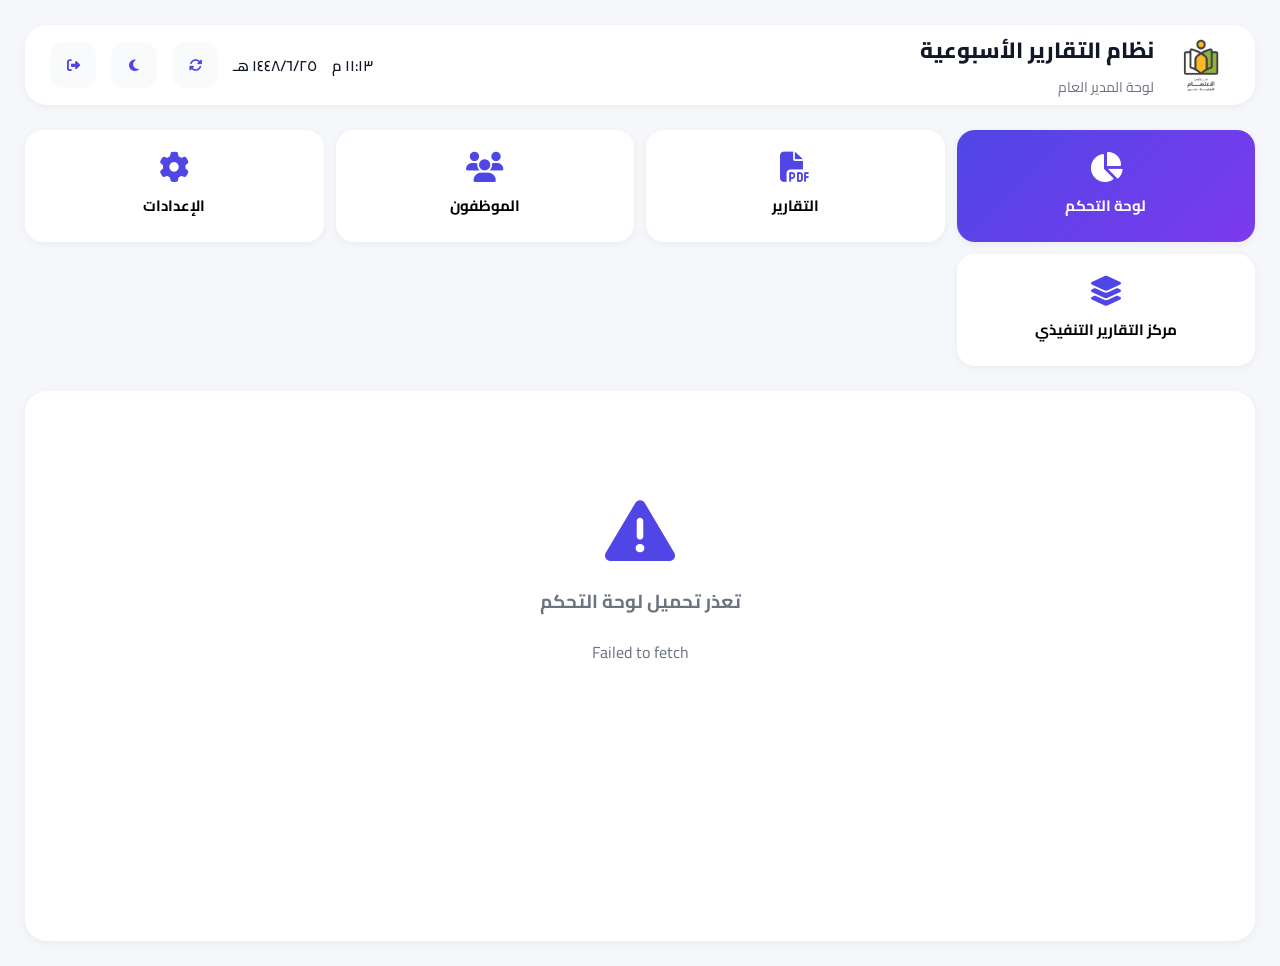
==== admin.html @ fc9c3977 "Fix logo filename case for GitHub Pages" ====
<!DOCTYPE html>
<html lang="ar" dir="rtl">
<head>
<meta charset="UTF-8">
<meta name="viewport" content="width=device-width,initial-scale=1,viewport-fit=cover">

<title>لوحة الإدارة</title>

<link rel="preconnect" href="https://script.google.com">
<link rel="preconnect" href="https://fonts.googleapis.com">
<link rel="preconnect" href="https://fonts.gstatic.com" crossorigin>

<link href="https://fonts.googleapis.com/css2?family=Cairo:wght@300;400;600;700;800&display=swap" rel="stylesheet">
<link rel="stylesheet" href="https://cdnjs.cloudflare.com/ajax/libs/font-awesome/6.7.2/css/all.min.css">

<link rel="stylesheet" href="css/variables.css">
<link rel="stylesheet" href="css/theme.css">
<link rel="stylesheet" href="css/animations.css">
<link rel="stylesheet" href="css/admin.css">
<link rel="stylesheet" href="css/admin-dark.css?v=1">
<link rel="stylesheet" href="css/logout-modal.css">
<link rel="stylesheet" href="css/app-notifications.css?v=2">

<style>
/* تنسيق نافذة إضافة وتعديل المعلم */
#employeeModal .modal-card {
    width: min(560px, calc(100% - 24px));
    max-height: 90vh;
    overflow-y: auto;
}

#employeeModal .form-grid {
    display: grid;
    grid-template-columns: repeat(2, minmax(0, 1fr));
    gap: 18px;
}

#employeeModal .form-group {
    min-width: 0;
}

#employeeModal .form-group label {
    display: block;
    margin-bottom: 8px;
}

#employeeModal .form-group input,
#employeeModal .form-group select {
    width: 100%;
    min-width: 0;
    box-sizing: border-box;
    font-family: inherit;
}

#employeeModal .modal-actions {
    display: flex;
    flex-wrap: wrap;
    gap: 12px;
    margin-top: 24px;
}

@media (max-width: 480px) {
    #employeeModal .form-grid {
        grid-template-columns: 1fr;
        gap: 14px;
    }
}
</style>
</head>

<body>

<div class="dashboard">

    <header class="header">
        <div class="header-right">
            <img src="assets/Logo.png" class="logo" alt="Logo">
            <div>
                <h2>نظام التقارير الأسبوعية</h2>
                <span>لوحة المدير العام</span>
            </div>
        </div>

        <div class="header-left">
            <div id="currentTime">00:00</div>
            <div id="currentDate">00/00/0000</div>

            <button id="homeBtn" type="button" aria-label="الرئيسية" title="الرئيسية">
                <i class="fa-solid fa-house"></i>
            </button>

            <button id="themeBtn" type="button" aria-label="تفعيل الوضع الداكن" title="الوضع الداكن">
                <i class="fa-solid fa-moon"></i>
            </button>

            <button id="logoutBtn" type="button" aria-label="تسجيل الخروج" title="تسجيل الخروج">
                <i class="fa-solid fa-right-from-bracket"></i>
            </button>
        </div>
    </header>

    <section class="menu">
        <button class="menu-card active" data-page="dashboard">
            <i class="fa-solid fa-chart-pie"></i>
            <span>لوحة التحكم</span>
        </button>

        <button class="menu-card" data-page="reports">
            <i class="fa-solid fa-file-pdf"></i>
            <span>التقارير</span>
        </button>

        <button class="menu-card" data-page="employees">
            <i class="fa-solid fa-users"></i>
            <span>الموظفون</span>
        </button>

        <button class="menu-card" data-page="settings">
            <i class="fa-solid fa-gear"></i>
            <span>الإعدادات</span>
        </button>

        <button class="menu-card" type="button" onclick="location.href='executive-reports.html'">
            <i class="fa-solid fa-layer-group"></i>
            <span>مركز التقارير التنفيذي</span>
        </button>
    </section>

    <main id="content"></main>

</div>

<!-- نافذة عرض التقرير -->
<div class="pdf-modal" id="pdfModal" aria-hidden="true">
    <div class="pdf-modal-card">
        <div class="pdf-modal-header">
            <div>
                <strong id="pdfModalTitle">عرض التقرير</strong>
                <span>التقرير الأسبوعي</span>
            </div>

            <button type="button" class="pdf-close" id="pdfClose" aria-label="إغلاق">
                <i class="fa-solid fa-xmark"></i>
            </button>
        </div>

        <iframe id="pdfFrame" title="عرض التقرير" src="about:blank"></iframe>
    </div>
</div>

<!-- نافذة إضافة وتعديل المعلم -->
<div class="modal" id="employeeModal" aria-hidden="true">
    <div class="modal-card">

        <h2 class="modal-title">إضافة معلم</h2>

        <div class="form-grid">

            <!-- اسم المعلم -->
            <div class="form-group">
                <label for="empName">اسم المعلم</label>
                <input
                    id="empName"
                    name="name"
                    type="text"
                    autocomplete="name"
                    placeholder="أدخل اسم المعلم"
                    required
                >
            </div>

            <!-- المرحلة -->
            <div class="form-group">
                <label for="empStage">المرحلة</label>
                <select id="empStage" name="stage" required>
                    <option value="">اختر المرحلة</option>
                    <option value="رياض الأطفال">رياض الأطفال</option>
                    <option value="الابتدائية">الابتدائية</option>
                    <option value="المتوسطة">المتوسطة</option>
                    <option value="الثانوية">الثانوية</option>
                    <option value="الإدارة">الإدارة</option>
                </select>
            </div>

            <!-- القسم -->
            <div class="form-group">
                <label for="empDepartment">القسم</label>
                <select id="empDepartment" name="department" required>
                    <option value="">اختر القسم</option>
                    <option value="اللغة العربية">اللغة العربية</option>
                    <option value="اللغة الإنجليزية">اللغة الإنجليزية</option>
                    <option value="الرياضيات">الرياضيات</option>
                    <option value="العلوم">العلوم</option>
                    <option value="الدراسات الإسلامية">الدراسات الإسلامية</option>
                    <option value="الدراسات الاجتماعية">الدراسات الاجتماعية</option>
                    <option value="الحاسب الآلي">الحاسب الآلي</option>
                    <option value="التربية البدنية">التربية البدنية</option>
                    <option value="التربية الفنية">التربية الفنية</option>
                    <option value="التربية الأسرية">التربية الأسرية</option>
                    <option value="الصفوف الأولية">الصفوف الأولية</option>
                    <option value="الإرشاد الطلابي">الإرشاد الطلابي</option>
                    <option value="شؤون الطلاب">شؤون الطلاب</option>
                    <option value="الإدارة المدرسية">الإدارة المدرسية</option>
                </select>
            </div>

            <!-- اسم المستخدم -->
            <div class="form-group">
                <label for="empUsername">اسم المستخدم</label>
                <input
                    id="empUsername"
                    name="username"
                    type="text"
                    autocomplete="username"
                    placeholder="أدخل اسم المستخدم"
                    required
                >
            </div>

            <!-- الرقم السري -->
            <div class="form-group">
                <label for="empPassword">الرقم السري</label>
                <input
                    id="empPassword"
                    name="password"
                    type="password"
                    autocomplete="new-password"
                    placeholder="أدخل الرقم السري"
                    required
                >
            </div>

        </div>

        <div class="modal-actions">
            <button class="save-btn" id="saveEmployee" type="button">
                حفظ المعلم
            </button>

            <button class="cancel-btn" id="closeModal" type="button">
                إلغاء
            </button>
        </div>

    </div>
</div>

<!-- ملفات النظام الأصلية -->
<script src="js/config.js"></script>

<script src="js/api.js?v=3"></script>
<script src="js/admin.js?v=6"></script>
<script src="js/app-notifications.js?v=2"></script>
<script src="js/admin-settings.js?v=2"></script>
<script src="js/logout-modal.js?v=2"></script>
<script src="js/theme.js?v=1"></script>

<script>
document.getElementById('homeBtn')?.addEventListener('click', function () {
    document.querySelectorAll('.menu-card').forEach(function (x) {
        x.classList.remove('active');
    });

    const card = document.querySelector('.menu-card[data-page="dashboard"]');
    card?.classList.add('active');

    if (typeof loadPage === 'function') {
        loadPage('dashboard');
    }
});
</script>

</body>
</html>
---- css/variables.css ----
/* ==========================================
   Weekly Reports System
   CSS Variables
========================================== */

:root {

    /* ==========================
       Primary Colors
    ========================== */

    --primary: #4F46E5;
    --primary-light: #6366F1;
    --primary-dark: #3730A3;

    --secondary: #7C3AED;

    --success: #16A34A;

    --warning: #F59E0B;

    --danger: #DC2626;

    --info: #0EA5E9;

    /* ==========================
       Light Theme
    ========================== */

    --background: #F5F7FB;

    --surface: #FFFFFF;

    --surface-2: #F8FAFC;

    --border: #E5E7EB;

    /* ==========================
       Text Colors
    ========================== */

    --text: #111827;

    --text-light: #6B7280;

    --text-white: #FFFFFF;

    /* ==========================
       Radius
    ========================== */

    --radius-xs: 8px;

    --radius-sm: 12px;

    --radius-md: 18px;

    --radius-lg: 24px;

    --radius-xl: 32px;

    /* ==========================
       Shadows
    ========================== */

    --shadow-sm:
        0 2px 8px rgba(0,0,0,.05);

    --shadow-md:
        0 8px 25px rgba(0,0,0,.08);

    --shadow-lg:
        0 15px 45px rgba(0,0,0,.12);

    /* ==========================
       Glass Effect
    ========================== */

    --glass:
        rgba(255,255,255,.65);

    --glass-border:
        rgba(255,255,255,.45);

    --blur: blur(18px);

    /* ==========================
       Animation
    ========================== */

    --transition:
        .30s ease;

    --transition-fast:
        .18s ease;

    /* ==========================
       Sizes
    ========================== */

    --container: 1400px;

    --login-width: 460px;

    --header-height: 72px;

}
---- css/theme.css ----
/* ==========================================
   Weekly Reports System
   Theme
========================================== */

/* ==========================
   Reset
========================== */

* {

    margin: 0;

    padding: 0;

    box-sizing: border-box;

}

/* ==========================
   HTML
========================== */

html {

    scroll-behavior: smooth;

}

/* ==========================
   Body
========================== */

body {

    font-family: "Cairo", sans-serif;

    background: var(--background);

    color: var(--text);

    direction: rtl;

    overflow-x: hidden;

    min-height: 100vh;

    transition: var(--transition);

    -webkit-font-smoothing: antialiased;

    text-rendering: optimizeLegibility;

}

/* ==========================
   Links
========================== */

a {

    text-decoration: none;

    color: inherit;

}

/* ==========================
   Buttons
========================== */

button {

    font-family: inherit;

    border: none;

    outline: none;

    cursor: pointer;

}

/* ==========================
   Inputs
========================== */

input,

textarea,

select,

button {

    font-family: inherit;

}

/* ==========================
   Images
========================== */

img {

    display: block;

    max-width: 100%;

}

/* ==========================
   Lists
========================== */

ul,

ol {

    list-style: none;

}

/* ==========================
   App
========================== */

#app {

    width: 100%;

    min-height: 100vh;

}

/* ==========================
   Container
========================== */

.container {

    width: min(100% - 40px, var(--container));

    margin-inline: auto;

}

/* ==========================
   Scrollbar
========================== */

::-webkit-scrollbar {

    width: 10px;

}

::-webkit-scrollbar-track {

    background: var(--surface-2);

}

::-webkit-scrollbar-thumb {

    background: var(--primary);

    border-radius: 100px;

}

::-webkit-scrollbar-thumb:hover {

    background: var(--primary-dark);

}

/* ==========================
   Selection
========================== */

::selection {

    background: var(--primary);

    color: white;

}

/* ==========================
   Focus
========================== */

:focus-visible {

    outline: 3px solid rgba(79,70,229,.25);

    outline-offset: 2px;

}

/* ==========================
   Dark Theme
========================== */

body.dark {

    --background: #0F172A;

    --surface: #1E293B;

    --surface-2: #273449;

    --border: #334155;

    --text: #F8FAFC;

    --text-light: #CBD5E1;

    --glass: rgba(30,41,59,.65);

    --glass-border: rgba(255,255,255,.08);

}
---- css/animations.css ----
/* ==========================================
   Weekly Reports System
   Animations
========================================== */

/* ==========================
   Keyframes
========================== */

@keyframes fadeIn {

    from {

        opacity: 0;

    }

    to {

        opacity: 1;

    }

}

@keyframes fadeUp {

    from {

        opacity: 0;

        transform: translateY(35px);

    }

    to {

        opacity: 1;

        transform: translateY(0);

    }

}

@keyframes fadeDown {

    from {

        opacity: 0;

        transform: translateY(-35px);

    }

    to {

        opacity: 1;

        transform: translateY(0);

    }

}

@keyframes zoomIn {

    from {

        opacity: 0;

        transform: scale(.90);

    }

    to {

        opacity: 1;

        transform: scale(1);

    }

}

@keyframes float {

    0% {

        transform: translateY(0px);

    }

    50% {

        transform: translateY(-10px);

    }

    100% {

        transform: translateY(0px);

    }

}

@keyframes rotate {

    from {

        transform: rotate(0deg);

    }

    to {

        transform: rotate(360deg);

    }

}

@keyframes pulse {

    0% {

        transform: scale(1);

    }

    50% {

        transform: scale(1.05);

    }

    100% {

        transform: scale(1);

    }

}

/* ==========================
   Animation Classes
========================== */

.fade-in {

    animation: fadeIn .7s ease forwards;

}

.fade-up {

    animation: fadeUp .7s ease forwards;

}

.fade-down {

    animation: fadeDown .7s ease forwards;

}

.zoom-in {

    animation: zoomIn .5s ease forwards;

}

.float {

    animation: float 4s ease-in-out infinite;

}

.pulse {

    animation: pulse 2s infinite;

}

/* ==========================
   Loading Spinner
========================== */

.spinner {

    width: 22px;

    height: 22px;

    border: 3px solid rgba(255,255,255,.30);

    border-top-color: white;

    border-radius: 50%;

    animation: rotate .8s linear infinite;

}

/* ==========================
   Hover Effects
========================== */

.hover-up {

    transition: var(--transition);

}

.hover-up:hover {

    transform: translateY(-5px);

}

.hover-scale {

    transition: var(--transition);

}

.hover-scale:hover {

    transform: scale(1.03);

}

/* ==========================
   Ripple Effect
========================== */

.ripple {

    position: relative;

    overflow: hidden;

}

.ripple::after {

    content: "";

    position: absolute;

    width: 0;

    height: 0;

    border-radius: 50%;

    background: rgba(255,255,255,.35);

    top: 50%;

    left: 50%;

    transform: translate(-50%, -50%);

    transition: .5s;

}

.ripple:active::after {

    width: 350px;

    height: 350px;

}
---- css/admin.css ----
/* ==========================================
   Weekly Reports System
   Admin Dashboard
========================================== */

/* ==========================
   Dashboard
========================== */

.dashboard {

    width: 100%;

    min-height: 100vh;

    background: var(--background);

    padding: 25px;

}

/* ==========================
   Header
========================== */

.header {

    height: 80px;

    background: var(--surface);

    border-radius: 22px;

    display: flex;

    justify-content: space-between;

    align-items: center;

    padding: 0 25px;

    box-shadow: var(--shadow-sm);

    margin-bottom: 25px;

}

.header-right {

    display: flex;

    align-items: center;

    gap: 18px;

}

.header-right .logo {

    width: 58px;

    height: 58px;

    border-radius: 50%;

    object-fit: contain;

}

.header-right h2 {

    font-size: 22px;

    font-weight: 800;

    color: var(--text);

}

.header-right span {

    font-size: 14px;

    color: var(--text-light);

}

.header-left {

    display: flex;

    align-items: center;

    gap: 15px;

}

.header-left div {

    font-size: 15px;

    font-weight: 600;

    color: var(--text);

}

.header-left button {

    width: 46px;

    height: 46px;

    border-radius: 14px;

    border: none;

    background: var(--surface-2);

    color: var(--primary);

    cursor: pointer;

    transition: var(--transition);

}

.header-left button:hover {

    background: var(--primary);

    color: white;

}
/* ==========================
   Menu
========================== */

.menu {

    display: grid;

    grid-template-columns: repeat(3,1fr);

    gap: 20px;

    margin-bottom: 25px;

}

.menu-card {

    background: var(--surface);

    border: none;

    border-radius: 22px;

    padding: 35px;

    cursor: pointer;

    transition: var(--transition);

    box-shadow: var(--shadow-sm);

    display: flex;

    flex-direction: column;

    align-items: center;

    justify-content: center;

    gap: 15px;

}

.menu-card i {

    font-size: 42px;

    color: var(--primary);

}

.menu-card span {

    font-size: 18px;

    font-weight: 700;

}

.menu-card:hover {

    transform: translateY(-6px);

    box-shadow: var(--shadow-lg);

}

.menu-card.active {

    background: linear-gradient(
        135deg,
        var(--primary),
        var(--secondary)
    );

}

.menu-card.active i,

.menu-card.active span {

    color: white;

}
/* ==========================
   Content
========================== */

#content {

    background: var(--surface);

    border-radius: 22px;

    min-height: 550px;

    padding: 30px;

    box-shadow: var(--shadow-sm);

}

/* ==========================
   Responsive
========================== */

@media (max-width:900px){

    .menu{

        grid-template-columns:1fr;

    }

    .header{

        flex-direction:column;

        height:auto;

        padding:20px;

        gap:15px;

    }

}

@media (max-width:600px){

    .dashboard{

        padding:15px;

    }

    .header{

        border-radius:18px;

    }

    .menu-card{

        padding:25px;

    }

}
/* ==========================
   Sections
========================== */

.section-title{

display:flex;

justify-content:space-between;

align-items:center;

margin-bottom:30px;

}

.section-title h2{

display:flex;

align-items:center;

gap:12px;

font-size:24px;

}

.primary-btn{

background:var(--primary);

color:white;

padding:14px 22px;

border:none;

border-radius:14px;

cursor:pointer;

font-weight:700;

}

.empty-card{

min-height:320px;

display:flex;

flex-direction:column;

justify-content:center;

align-items:center;

text-align:center;

gap:18px;

color:var(--text-light);

}

.empty-card i{

font-size:70px;

color:var(--primary);

}

.settings-grid{

display:grid;

grid-template-columns:repeat(auto-fit,minmax(250px,1fr));

gap:20px;

}

.setting-card{

background:var(--surface-2);

padding:20px;

border-radius:18px;

display:flex;

flex-direction:column;

gap:12px;

}

.setting-card input,

.setting-card select{

height:50px;

border:1px solid var(--border);

border-radius:12px;

padding:0 15px;

font-family:inherit;

}
/* ==========================================
   Employees Table
========================================== */

.table-container{

    width:100%;

    overflow:auto;

    margin-top:25px;

    border-radius:18px;

    border:1px solid var(--border);

}

table{

    width:100%;

    border-collapse:collapse;

    background:white;

}

thead{

    background:var(--primary);

    color:white;

}

thead th{

    padding:18px;

    font-size:15px;

    font-weight:700;

    white-space:nowrap;

}

tbody td{

    padding:18px;

    text-align:center;

    border-bottom:1px solid #ECECEC;

    font-size:15px;

}

tbody tr{

    transition:.25s;

}

tbody tr:hover{

    background:#F8FAFF;

}

.status{

    display:inline-flex;

    align-items:center;

    justify-content:center;

    padding:8px 16px;

    border-radius:50px;

    font-size:13px;

    font-weight:700;

}

.status.active{

    background:#DCFCE7;

    color:#15803D;

}

.status.stop{

    background:#FEE2E2;

    color:#DC2626;

}

.actions{

    display:flex;

    justify-content:center;

    gap:10px;

}

.icon-btn{

    width:38px;

    height:38px;

    border:none;

    border-radius:10px;

    cursor:pointer;

    transition:.25s;

    color:white;

}

.edit-btn{

    background:#2563EB;

}

.delete-btn{

    width:42px;

    height:42px;

    border:none;

    border-radius:12px;

    background:#FEF2F2;

    color:#DC2626;

    cursor:pointer;

    display:flex;

    align-items:center;

    justify-content:center;

    transition:.30s;

    font-size:16px;

}

.delete-btn:hover{

    background:#DC2626;

    color:#FFF;

    transform:scale(1.08);

    box-shadow:0 12px 25px rgba(220,38,38,.30);

}
/* ==========================================
   Modal
========================================== */

.modal{

    position:fixed;

    inset:0;

    background:rgba(15,23,42,.45);

    backdrop-filter:blur(8px);

    display:flex;

    justify-content:center;

    align-items:center;

    opacity:0;

    visibility:hidden;

    transition:.30s;

    z-index:9999;

}

.modal.show{

    opacity:1;

    visibility:visible;

}

.modal-card{

    width:520px;

    max-width:95%;

    background:white;

    border-radius:24px;

    padding:30px;

    box-shadow:0 25px 70px rgba(0,0,0,.20);

    animation:zoomIn .30s;

}

.modal-title{

    font-size:24px;

    font-weight:800;

    margin-bottom:25px;

}

.form-grid{

    display:grid;

    grid-template-columns:1fr 1fr;

    gap:18px;

}

.form-group{

    display:flex;

    flex-direction:column;

    gap:8px;

}

.form-group.full{

    grid-column:1 / -1;

}

.form-group label{

    font-size:14px;

    font-weight:700;

}

.form-group input,

.form-group select{

    height:52px;

    border:1px solid var(--border);

    border-radius:14px;

    padding:0 15px;

    font-family:inherit;

    font-size:15px;

}

.modal-actions{

    display:flex;

    justify-content:flex-end;

    gap:12px;

    margin-top:30px;

}

.cancel-btn{

    background:#E5E7EB;

    color:#111827;

}

.save-btn{

    background:var(--primary);

    color:white;

}

.modal-actions button{

    border:none;

    padding:14px 24px;

    border-radius:14px;

    cursor:pointer;

    font-weight:700;

}
.view-btn{

    display:inline-block;

    padding:8px 18px;

    background:#4F46E5;

    color:#fff;

    text-decoration:none;

    border-radius:10px;

    font-size:14px;

    font-weight:700;

    transition:.3s;

}

.view-btn:hover{

    background:#4338CA;

}
.filters{

    display:flex;

    gap:12px;

    margin-bottom:20px;

    flex-wrap:wrap;

}

.filters input,

.filters select{

    flex:1;

    min-width:180px;

    padding:12px 14px;

    border:1px solid #E5E7EB;

    border-radius:12px;

    font-family:inherit;

    font-size:15px;

    outline:none;

}

.filters input:focus,

.filters select:focus{

    border-color:#4F46E5;

}


/* ==========================================
   Modern Dashboard Enhancements
========================================== */

.eyebrow,
.section-title p,
.dashboard-intro span,
.panel-head span {
    color: var(--text-light);
}

.section-title > div:first-child > p,
.dashboard-intro p {
    margin: 6px 0 0;
    color: var(--text-light);
    font-size: 14px;
}

.dashboard-intro {
    display:flex;
    justify-content:space-between;
    align-items:center;
    gap:20px;
    margin-bottom:24px;
}

.dashboard-intro h1 {
    margin:4px 0 0;
    font-size:30px;
    font-weight:800;
}

.intro-date {
    display:flex;
    align-items:center;
    gap:10px;
    background:var(--surface-2);
    border:1px solid var(--border);
    padding:12px 16px;
    border-radius:14px;
    color:var(--primary);
}

.stats-grid {
    display:grid;
    grid-template-columns:repeat(4,1fr);
    gap:16px;
    margin-bottom:22px;
}

.stat-card {
    display:flex;
    align-items:center;
    gap:14px;
    background:var(--surface);
    border:1px solid var(--border);
    border-radius:18px;
    padding:20px;
    box-shadow:var(--shadow-sm);
}

.stat-card span {display:block;color:var(--text-light);font-size:13px;margin-bottom:5px}
.stat-card strong {font-size:28px;font-weight:800;color:var(--text)}
.stat-icon {width:48px;height:48px;border-radius:15px;display:flex;align-items:center;justify-content:center;font-size:20px}
.stat-icon.blue{background:#EEF2FF;color:#4F46E5}.stat-icon.purple{background:#F3E8FF;color:#9333EA}.stat-icon.green{background:#ECFDF5;color:#059669}.stat-icon.orange{background:#FFF7ED;color:#EA580C}

.dashboard-panels {display:grid;grid-template-columns:1.4fr 1fr;gap:20px}
.panel-card {background:var(--surface);border:1px solid var(--border);border-radius:20px;padding:22px;box-shadow:var(--shadow-sm)}
.panel-head {display:flex;justify-content:space-between;align-items:center;gap:15px;margin-bottom:18px}
.panel-head h2 {margin:3px 0 0;font-size:19px}
.panel-head > i {width:42px;height:42px;border-radius:13px;background:var(--surface-2);color:var(--primary);display:flex;align-items:center;justify-content:center}
.dept-list{display:flex;flex-direction:column;gap:17px}.dept-row{display:grid;grid-template-columns:minmax(160px,1fr) 2fr 48px;align-items:center;gap:12px}.dept-row div:first-child{display:flex;flex-direction:column;gap:2px}.dept-row div:first-child span{font-size:12px;color:var(--text-light)}.dept-row b{text-align:left;font-size:13px}.progress{height:9px;background:var(--surface-2);border-radius:20px;overflow:hidden}.progress span{display:block;height:100%;background:linear-gradient(90deg,var(--primary),var(--secondary));border-radius:20px}
.quick-actions{display:flex;flex-direction:column;gap:10px}.quick-actions .panel-head{margin-bottom:5px}.quick-actions button{border:1px solid var(--border);background:var(--surface-2);border-radius:14px;padding:14px;display:grid;grid-template-columns:42px 1fr;column-gap:12px;text-align:right;cursor:pointer;font-family:inherit;transition:.2s}.quick-actions button:hover{transform:translateY(-2px);box-shadow:var(--shadow-sm)}.quick-actions button i{grid-row:span 2;width:42px;height:42px;border-radius:12px;background:var(--surface);color:var(--primary);display:flex;align-items:center;justify-content:center}.quick-actions button span{font-weight:800}.quick-actions button small{color:var(--text-light)}

.toolbar {display:flex;align-items:center;gap:10px;flex-wrap:wrap;margin-bottom:18px;padding:12px;background:var(--surface-2);border:1px solid var(--border);border-radius:16px}
.search-box{position:relative;flex:1;min-width:240px}.search-box i{position:absolute;right:14px;top:50%;transform:translateY(-50%);color:var(--text-light)}.search-box input{width:100%;height:46px;border:1px solid var(--border);border-radius:12px;padding:0 42px 0 14px;font-family:inherit;background:var(--surface)}
.toolbar select,.toolbar input[type="date"],.toolbar input[type="text"]{height:46px;border:1px solid var(--border);border-radius:12px;padding:0 12px;font-family:inherit;background:var(--surface);color:var(--text);min-width:145px}
.secondary-btn{height:46px;border:1px solid var(--border);border-radius:12px;background:var(--surface);color:var(--text);padding:0 15px;cursor:pointer;font-family:inherit;font-weight:700}.secondary-btn:hover{border-color:var(--primary);color:var(--primary)}
.result-count{background:var(--surface-2);border:1px solid var(--border);padding:10px 14px;border-radius:12px;font-size:13px;font-weight:700;color:var(--primary)}
.role-badge,.report-status{display:inline-flex;align-items:center;justify-content:center;padding:7px 11px;border-radius:999px;font-size:12px;font-weight:800}.role-badge.employee{background:#EFF6FF;color:#2563EB}.role-badge.manager{background:#F3E8FF;color:#7E22CE}.role-badge.admin{background:#FEF3C7;color:#B45309}.report-status{background:#ECFDF5;color:#047857}
.table-empty{min-height:110px;display:flex;align-items:center;justify-content:center;gap:10px;color:var(--text-light)}.table-empty i{font-size:24px;color:var(--primary)}
.loading-state{min-height:350px;display:flex;align-items:center;justify-content:center;gap:12px;color:var(--primary);font-weight:700}
.save-settings{margin-top:22px}

/* PDF viewer */
.pdf-modal{position:fixed;inset:0;background:rgba(15,23,42,.72);display:none;align-items:center;justify-content:center;padding:22px;z-index:9999;backdrop-filter:blur(4px)}.pdf-modal.show{display:flex}.pdf-modal-card{width:min(1100px,96vw);height:min(88vh,900px);background:var(--surface);border-radius:20px;overflow:hidden;box-shadow:0 25px 80px rgba(0,0,0,.3);display:flex;flex-direction:column}.pdf-modal-header{height:64px;display:flex;align-items:center;justify-content:space-between;padding:0 18px;border-bottom:1px solid var(--border);background:var(--surface)}.pdf-modal-header div{display:flex;flex-direction:column;gap:2px}.pdf-modal-header strong{font-size:16px}.pdf-modal-header span{font-size:12px;color:var(--text-light)}.pdf-close{width:40px;height:40px;border:0;border-radius:12px;background:var(--surface-2);color:#DC2626;cursor:pointer;font-size:18px}.pdf-modal-card iframe{width:100%;height:calc(100% - 64px);border:0;background:#eef1f5}

.missing-list{display:flex;flex-direction:column;gap:10px}.missing-item{display:flex;align-items:center;gap:10px;border:1px solid var(--border);border-radius:14px;padding:11px}.avatar{width:38px;height:38px;border-radius:50%;background:var(--surface-2);color:var(--primary);display:flex;align-items:center;justify-content:center;font-weight:800}.missing-item div{flex:1;display:flex;flex-direction:column}.missing-item small{color:var(--text-light)}.missing-badge{background:#FEF2F2;color:#DC2626;border-radius:999px;padding:6px 9px;font-size:11px;font-weight:800}.empty-card.small{min-height:160px}

@media (max-width:1000px){.stats-grid{grid-template-columns:repeat(2,1fr)}.dashboard-panels{grid-template-columns:1fr}.dashboard-intro{align-items:flex-start}.reports-toolbar .search-box{flex-basis:100%}}
@media (max-width:650px){.dashboard{padding:14px}.stats-grid{grid-template-columns:1fr}.dashboard-intro{flex-direction:column}.section-title{align-items:flex-start;gap:14px}.section-title .primary-btn{width:100%}.toolbar>*{width:100%;min-width:0!important}.search-box{width:100%}.dept-row{grid-template-columns:1fr 1.5fr 40px}.pdf-modal{padding:8px}.pdf-modal-card{width:100%;height:94vh}.header-right h2{font-size:18px}.menu-card{padding:22px}}

/* ==========================
   Admin Menu - Compact 4 Cards
========================== */
.menu {
    grid-template-columns: repeat(4, minmax(0, 1fr));
    gap: 12px;
}

.menu-card {
    min-height: 112px;
    padding: 18px 12px;
    gap: 9px;
    border-radius: 18px;
}

.menu-card i {
    font-size: 30px;
}

.menu-card span {
    font-size: 15px;
}

/* ==========================
   Department Status
========================== */
.dept-row {
    display: grid;
    grid-template-columns: 190px minmax(180px, 1fr) 58px;
    align-items: center;
    gap: 18px;
    padding: 14px 0;
    border-bottom: 1px solid var(--border, #edf0f5);
}

.dept-row:last-child {
    border-bottom: 0;
}

.dept-info {
    display: flex;
    flex-direction: column;
    gap: 4px;
}

.dept-info strong {
    font-size: 15px;
}

.dept-info span {
    color: var(--text-light);
    font-size: 12px;
}

.dept-progress-wrap {
    min-width: 0;
}

.dept-row .progress {
    width: 100%;
    height: 9px;
    overflow: hidden;
    background: #edf0f7;
    border-radius: 999px;
}

.dept-row .progress span {
    display: block;
    height: 100%;
    border-radius: inherit;
    background: linear-gradient(90deg, var(--primary), var(--secondary));
    transition: width .4s ease;
}

.dept-row > b {
    text-align: left;
    font-size: 14px;
}

.dept-counts {
    display: flex;
    justify-content: space-between;
    gap: 10px;
    margin-top: 7px;
    font-size: 11px;
}

.uploaded-count {
    color: #159447;
}

.missing-count {
    color: #d97706;
}

/* ==========================
   Missing Employees
========================== */
.quick-actions .missing-toggle {
    border: 1px solid #ecebff;
    background: #faf9ff;
}

.quick-actions .missing-toggle.active {
    background: #f0efff;
    border-color: #d9d5ff;
}

.missing-panel {
    margin-top: 18px;
    background: var(--surface);
    border: 1px solid #ececf5;
    border-radius: 20px;
    padding: 22px;
    box-shadow: var(--shadow-sm);
}

.missing-panel[hidden] {
    display: none;
}

.missing-panel-head {
    display: flex;
    justify-content: space-between;
    align-items: center;
    gap: 20px;
    margin-bottom: 18px;
}

.missing-panel-head > div:first-child {
    display: flex;
    flex-direction: column;
    gap: 4px;
}

.missing-panel-head span:first-child {
    color: var(--text-light);
    font-size: 12px;
}

.missing-panel-head h2 {
    margin: 0;
    font-size: 20px;
}

.missing-panel-head p {
    margin: 0;
    color: var(--text-light);
    font-size: 12px;
}

.missing-total {
    min-width: 76px;
    height: 76px;
    border-radius: 18px;
    background: #fff5e9;
    display: flex;
    flex-direction: column;
    align-items: center;
    justify-content: center;
}

.missing-total strong {
    font-size: 25px;
    color: #d97706;
}

.missing-total span {
    font-size: 11px;
    color: #9a6a1d;
}

.missing-list {
    display: grid;
    grid-template-columns: repeat(2, minmax(0, 1fr));
    gap: 10px;
}

.missing-employee {
    display: flex;
    align-items: center;
    gap: 12px;
    padding: 12px 14px;
    border: 1px solid #edf0f5;
    border-radius: 15px;
    background: #fafbfc;
}

.missing-number {
    width: 30px;
    height: 30px;
    border-radius: 10px;
    display: flex;
    align-items: center;
    justify-content: center;
    background: #f2f0ff;
    color: var(--primary);
    font-weight: 700;
    font-size: 12px;
    flex-shrink: 0;
}

.missing-person {
    display: flex;
    flex-direction: column;
    gap: 3px;
    min-width: 0;
    flex: 1;
}

.missing-person strong {
    font-size: 13px;
    white-space: nowrap;
    overflow: hidden;
    text-overflow: ellipsis;
}

.missing-person span {
    color: var(--text-light);
    font-size: 11px;
}

.missing-badge {
    background: #fff1e7;
    color: #d97706;
    border-radius: 999px;
    padding: 5px 9px;
    font-size: 10px;
    white-space: nowrap;
}

.no-missing {
    display: flex;
    align-items: center;
    justify-content: center;
    gap: 12px;
    padding: 22px;
    background: #f0fff6;
    border: 1px solid #d4f5e1;
    border-radius: 15px;
    color: #168a45;
}

.no-missing > i {
    font-size: 28px;
}

.no-missing div {
    display: flex;
    flex-direction: column;
    gap: 3px;
}

.no-missing span {
    color: #579873;
    font-size: 12px;
}

@media (max-width: 900px) {
    .menu {
        grid-template-columns: repeat(2, minmax(0, 1fr));
    }

    .dept-row {
        grid-template-columns: 150px minmax(0, 1fr) 50px;
    }

    .missing-list {
        grid-template-columns: 1fr;
    }
}

@media (max-width: 600px) {
    .menu {
        grid-template-columns: repeat(2, minmax(0, 1fr));
        gap: 8px;
    }

    .menu-card {
        min-height: 90px;
        padding: 13px 8px;
    }

    .menu-card i {
        font-size: 25px;
    }

    .menu-card span {
        font-size: 13px;
    }

    .dept-row {
        grid-template-columns: 1fr;
        gap: 8px;
    }

    .dept-row > b {
        text-align: right;
    }

    .missing-panel-head {
        align-items: flex-start;
    }
}
---- css/admin-dark.css ----
/* ==========================================
   Admin Dashboard - Dark Mode Completion
========================================== */

body.dark .header,
body.dark #content,
body.dark .menu-card,
body.dark .stat-card,
body.dark .panel-card,
body.dark .setting-card,
body.dark .toolbar,
body.dark .quick-actions button {
    background: var(--surface);
    color: var(--text);
}

body.dark .menu-card:not(.active),
body.dark .setting-card,
body.dark .toolbar,
body.dark .quick-actions button,
body.dark .intro-date,
body.dark .panel-head > i {
    background: var(--surface-2);
}

body.dark table,
body.dark .modal-card,
body.dark .pdf-modal-card {
    background: var(--surface);
    color: var(--text);
}

body.dark tbody td {
    border-bottom-color: var(--border);
}

body.dark tbody tr:hover {
    background: var(--surface-2);
}

body.dark .form-group input,
body.dark .form-group select,
body.dark .setting-card input,
body.dark .setting-card select,
body.dark .filters input,
body.dark .filters select {
    background: var(--surface-2);
    color: var(--text);
    border-color: var(--border);
}

body.dark .cancel-btn {
    background: var(--surface-2);
    color: var(--text);
}

body.dark .header-left button {
    background: var(--surface-2);
    color: var(--primary-light);
}

body.dark .header-left button:hover {
    background: var(--primary);
    color: #fff;
}

body.dark .delete-btn {
    background: rgba(220,38,38,.14);
    color: #f87171;
}

body.dark .status.active {
    background: rgba(22,163,74,.18);
    color: #86efac;
}

body.dark .status.stop {
    background: rgba(220,38,38,.18);
    color: #fca5a5;
}

body.dark .empty-card,
body.dark .loading-state {
    color: var(--text-light);
}

body.dark .stat-icon.blue { background: rgba(79,70,229,.20); }
body.dark .stat-icon.purple { background: rgba(147,51,234,.20); }
body.dark .stat-icon.green { background: rgba(5,150,105,.20); }
body.dark .stat-icon.orange { background: rgba(234,88,12,.20); }

body.dark .progress {
    background: #334155;
}

body.dark .view-btn {
    background: var(--primary);
}

body.dark .view-btn:hover {
    background: var(--primary-light);
}
---- css/logout-modal.css ----
/* In-app confirmation modal */
.app-confirm-modal{position:fixed;inset:0;z-index:10000;display:flex;align-items:center;justify-content:center;padding:20px;background:rgba(8,20,40,.55);backdrop-filter:blur(9px);opacity:0;visibility:hidden;transition:.25s ease}
.app-confirm-modal.show{opacity:1;visibility:visible}
.app-confirm-card{width:min(430px,100%);background:#fff;border:1px solid rgba(255,255,255,.7);border-radius:26px;padding:28px;box-shadow:0 28px 80px rgba(0,0,0,.25);text-align:center;transform:translateY(14px) scale(.97);transition:.25s ease;font-family:'Cairo',sans-serif}
.app-confirm-modal.show .app-confirm-card{transform:none}
.app-confirm-icon{width:68px;height:68px;margin:0 auto 18px;border-radius:22px;display:flex;align-items:center;justify-content:center;background:#fff1f2;color:#dc2626;font-size:27px}
.app-confirm-card h3{margin:0 0 8px;color:#111827;font-size:21px;font-weight:800}
.app-confirm-card p{margin:0;color:#6b7280;font-size:14px;line-height:1.8}
.app-confirm-actions{display:grid;grid-template-columns:1fr 1fr;gap:10px;margin-top:24px}
.app-confirm-actions button{height:50px;border:0;border-radius:14px;font-family:inherit;font-weight:800;font-size:14px;cursor:pointer;transition:.2s}
.app-confirm-cancel{background:#f1f5f9;color:#334155}.app-confirm-cancel:hover{background:#e2e8f0}
.app-confirm-ok{background:#dc2626;color:#fff}.app-confirm-ok:hover{background:#b91c1c;transform:translateY(-1px)}
@media(max-width:520px){.app-confirm-card{padding:24px;border-radius:22px}.app-confirm-actions{grid-template-columns:1fr}.app-confirm-ok{order:-1}}
---- css/app-notifications.css ----
/* ==========================================
   In-App Dialogs
========================================== */
.app-notification-layer{
    position:fixed;
    inset:0;
    z-index:100000;
    display:flex;
    align-items:center;
    justify-content:center;
    padding:20px;
    background:rgba(15,23,42,.48);
    backdrop-filter:blur(8px);
    -webkit-backdrop-filter:blur(8px);
    opacity:0;
    visibility:hidden;
    pointer-events:none;
    transition:opacity .22s ease,visibility .22s ease;
}
.app-notification-layer.show{
    opacity:1;
    visibility:visible;
    pointer-events:auto;
}
.app-notification{
    position:relative;
    width:min(430px,100%);
    background:var(--surface,#fff);
    color:var(--text,#172033);
    border:1px solid var(--border,#e5e7eb);
    border-radius:24px;
    box-shadow:0 25px 80px rgba(15,23,42,.24);
    padding:32px 26px 24px;
    display:flex;
    flex-direction:column;
    align-items:center;
    text-align:center;
    direction:rtl;
    transform:translateY(12px) scale(.97);
    opacity:0;
    transition:transform .22s ease,opacity .22s ease;
}
.app-notification.show{transform:translateY(0) scale(1);opacity:1}
.app-notification-icon{
    width:70px;
    height:70px;
    margin:0 auto 17px;
    display:flex;
    align-items:center;
    justify-content:center;
    border-radius:50%;
    background:#ecfdf5;
    color:#059669;
    font-size:34px;
}
.app-notification-icon.error{background:#fef2f2;color:#dc2626}
.app-notification-content{width:100%;}
.app-notification-title{
    display:block;
    font-size:22px;
    font-weight:800;
    margin-bottom:8px;
}
.app-notification-message{
    display:block;
    max-width:340px;
    margin:0 auto 22px;
    color:var(--text-light,#64748b);
    font-size:14px;
    line-height:1.8;
}
.app-notification-close{
    position:absolute;
    top:14px;
    left:14px;
    width:36px;
    height:36px;
    border:0;
    border-radius:11px;
    background:var(--surface-2,#f3f4f6);
    color:var(--text-light,#64748b);
    cursor:pointer;
    font-size:15px;
}
.app-notification-close:hover{background:#e5e7eb;color:var(--text)}
.app-notification-ok{
    min-width:130px;
    border:0;
    border-radius:13px;
    padding:12px 24px;
    background:var(--primary,#0b3156);
    color:#fff;
    font-family:inherit;
    font-size:14px;
    font-weight:700;
    cursor:pointer;
    transition:transform .15s ease,filter .15s ease;
}
.app-notification-ok:hover{filter:brightness(.95);transform:translateY(-1px)}
@media(max-width:600px){
    .app-notification-layer{padding:14px 12px}
    .app-notification{padding:30px 20px 22px;border-radius:20px}
    .app-notification-icon{width:62px;height:62px;font-size:30px}
    .app-notification-title{font-size:20px}
}
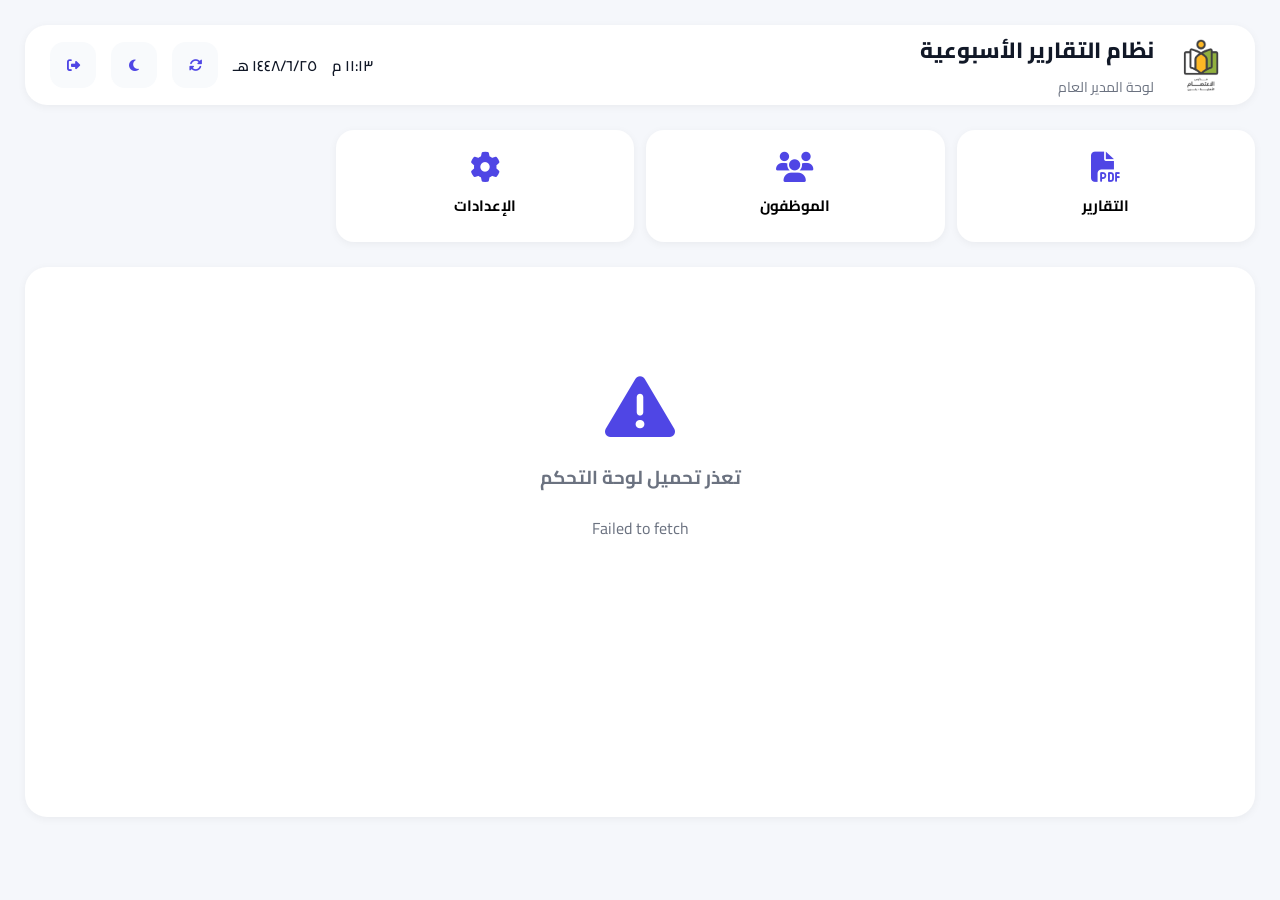
==== commit d91e6b67: "Remove dashboard and executive reports from general manager menu" ====
--- a/admin.html
+++ b/admin.html
@@ -66,6 +66,25 @@
     }
 }
 </style>
+<style>
+.admin-report-tree{display:grid;gap:14px;margin-top:18px}
+.admin-stage-group,.admin-department-group,.admin-employee-group{border:1px solid #dbe5ef;border-radius:14px;background:#fff;overflow:hidden}
+.admin-stage-group>summary,.admin-department-group>summary,.admin-employee-group>summary{list-style:none;cursor:pointer;display:flex;align-items:center;gap:10px;padding:14px 16px;font-weight:800}
+.admin-stage-group>summary::-webkit-details-marker,.admin-department-group>summary::-webkit-details-marker,.admin-employee-group>summary::-webkit-details-marker{display:none}
+.admin-stage-group>summary{background:#eaf2fb;color:#173d63;font-size:17px}
+.admin-department-group>summary{background:#f3f7fb;color:#234b70}
+.admin-employee-group>summary{background:#fff;color:#263d55;flex-wrap:wrap}
+.admin-stage-group summary span,.admin-department-group summary span,.admin-employee-group summary span{margin-inline-start:auto;background:#eaf2fb;border-radius:20px;padding:4px 9px;font-size:12px}
+.admin-employee-group summary small{width:100%;padding-inline-start:28px;color:#64748b;font-weight:600}
+.admin-stage-content{padding:12px;display:grid;gap:12px}
+.admin-department-content{padding:10px;display:grid;gap:9px}
+.admin-employee-reports{padding:10px;display:grid;gap:8px;background:#f8fafc}
+.admin-report-row{display:flex;align-items:center;gap:12px;flex-wrap:wrap;border:1px solid #e2e8f0;border-radius:10px;background:#fff;padding:12px}
+.admin-report-row>div{display:grid;gap:5px;flex:1;min-width:180px}
+.admin-report-row small{color:#64748b}
+.admin-report-row .view-btn{white-space:nowrap}
+@media(max-width:600px){.admin-stage-content{padding:7px}.admin-department-content{padding:6px}.admin-report-row{align-items:flex-start}.admin-employee-group summary small{padding-inline-start:0}}
+</style>
 </head>
 
 <body>
@@ -100,11 +119,6 @@
     </header>
 
     <section class="menu">
-        <button class="menu-card active" data-page="dashboard">
-            <i class="fa-solid fa-chart-pie"></i>
-            <span>لوحة التحكم</span>
-        </button>
-
         <button class="menu-card" data-page="reports">
             <i class="fa-solid fa-file-pdf"></i>
             <span>التقارير</span>
@@ -120,10 +134,6 @@
             <span>الإعدادات</span>
         </button>
 
-        <button class="menu-card" type="button" onclick="location.href='executive-reports.html'">
-            <i class="fa-solid fa-layer-group"></i>
-            <span>مركز التقارير التنفيذي</span>
-        </button>
     </section>
 
     <main id="content"></main>
@@ -249,7 +259,7 @@
 <script src="js/config.js"></script>
 
 <script src="js/api.js?v=3"></script>
-<script src="js/admin.js?v=6"></script>
+<script src="js/admin.js?v=8"></script>
 <script src="js/app-notifications.js?v=2"></script>
 <script src="js/admin-settings.js?v=2"></script>
 <script src="js/logout-modal.js?v=2"></script>
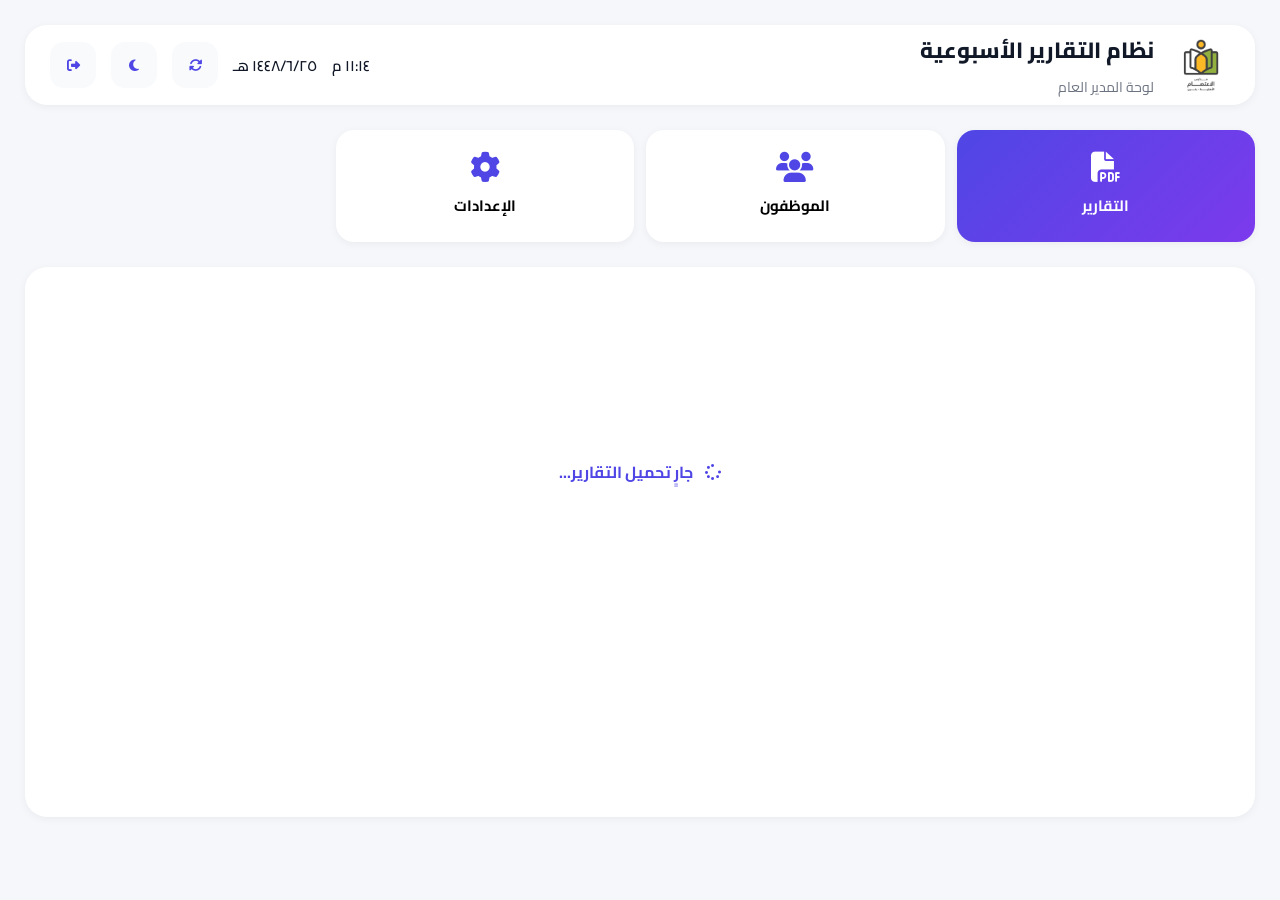
==== commit d3b11fc3: "Refresh admin script cache for reports default page" ====
--- a/admin.html
+++ b/admin.html
@@ -259,7 +259,7 @@
 <script src="js/config.js"></script>
 
 <script src="js/api.js?v=3"></script>
-<script src="js/admin.js?v=8"></script>
+<script src="js/admin.js?v=9"></script>
 <script src="js/app-notifications.js?v=2"></script>
 <script src="js/admin-settings.js?v=2"></script>
 <script src="js/logout-modal.js?v=2"></script>
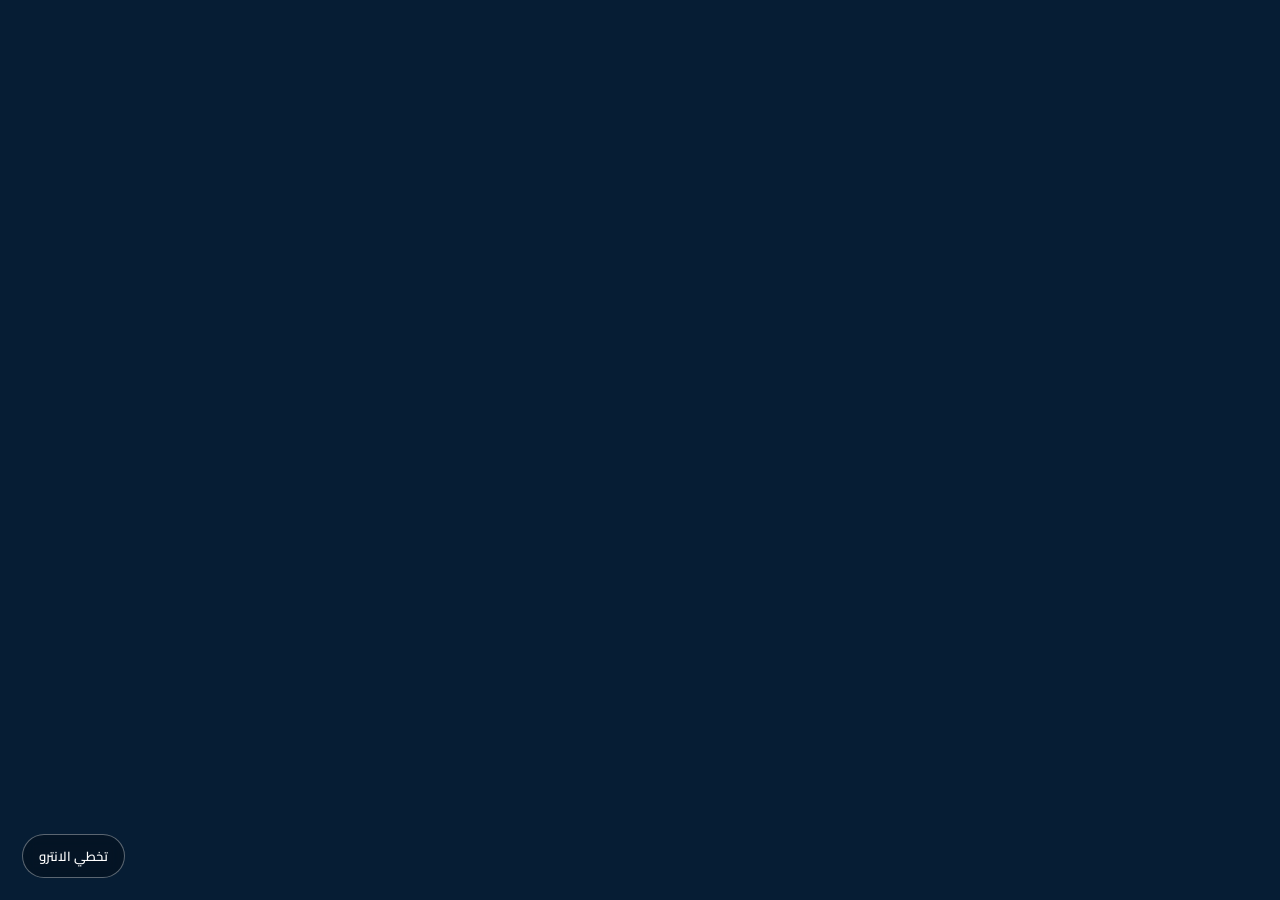
==== commit 18748cde: "Redirect unauthenticated dashboard access to login" ====
--- a/admin.html
+++ b/admin.html
@@ -88,6 +88,17 @@
 </head>
 
 <body>
+<script>
+(function(){
+  try {
+    const u=JSON.parse(localStorage.getItem("currentUser")||"null");
+    if(!u || String(u.role||"").trim().toLowerCase()!=="admin"){
+      location.replace("index.html");
+    }
+  } catch(e) { location.replace("index.html"); }
+})();
+</script>
+
 
 <div class="dashboard">
 
@@ -184,33 +195,21 @@
                 <label for="empStage">المرحلة</label>
                 <select id="empStage" name="stage" required>
                     <option value="">اختر المرحلة</option>
-                    <option value="رياض الأطفال">رياض الأطفال</option>
-                    <option value="الابتدائية">الابتدائية</option>
-                    <option value="المتوسطة">المتوسطة</option>
-                    <option value="الثانوية">الثانوية</option>
-                    <option value="الإدارة">الإدارة</option>
+                    <option value="المرحلة الابتدائية">المرحلة الابتدائية</option>
+                    <option value="المرحلة المتوسطة">المرحلة المتوسطة</option>
+                    <option value="المرحلة الثانوية">المرحلة الثانوية</option>
+                    <option value="الإشراف الأكاديمي">الإشراف الأكاديمي</option>
+                    <option value="الإشراف الإداري">الإشراف الإداري</option>
+                    <option value="التشغيل والصيانة">التشغيل والصيانة</option>
+                    <option value="النشاط الطلابي">النشاط الطلابي</option>
                 </select>
             </div>
 
             <!-- القسم -->
             <div class="form-group">
-                <label for="empDepartment">القسم</label>
+                <label for="empDepartment">الوظيفة</label>
                 <select id="empDepartment" name="department" required>
-                    <option value="">اختر القسم</option>
-                    <option value="اللغة العربية">اللغة العربية</option>
-                    <option value="اللغة الإنجليزية">اللغة الإنجليزية</option>
-                    <option value="الرياضيات">الرياضيات</option>
-                    <option value="العلوم">العلوم</option>
-                    <option value="الدراسات الإسلامية">الدراسات الإسلامية</option>
-                    <option value="الدراسات الاجتماعية">الدراسات الاجتماعية</option>
-                    <option value="الحاسب الآلي">الحاسب الآلي</option>
-                    <option value="التربية البدنية">التربية البدنية</option>
-                    <option value="التربية الفنية">التربية الفنية</option>
-                    <option value="التربية الأسرية">التربية الأسرية</option>
-                    <option value="الصفوف الأولية">الصفوف الأولية</option>
-                    <option value="الإرشاد الطلابي">الإرشاد الطلابي</option>
-                    <option value="شؤون الطلاب">شؤون الطلاب</option>
-                    <option value="الإدارة المدرسية">الإدارة المدرسية</option>
+                    <option value="">اختر الوظيفة</option>
                 </select>
             </div>
 
@@ -256,7 +255,7 @@
 </div>
 
 <!-- ملفات النظام الأصلية -->
-<script src="js/config.js"></script>
+<script src="js/config.js?v=2"></script>
 
 <script src="js/api.js?v=3"></script>
 <script src="js/admin.js?v=9"></script>
